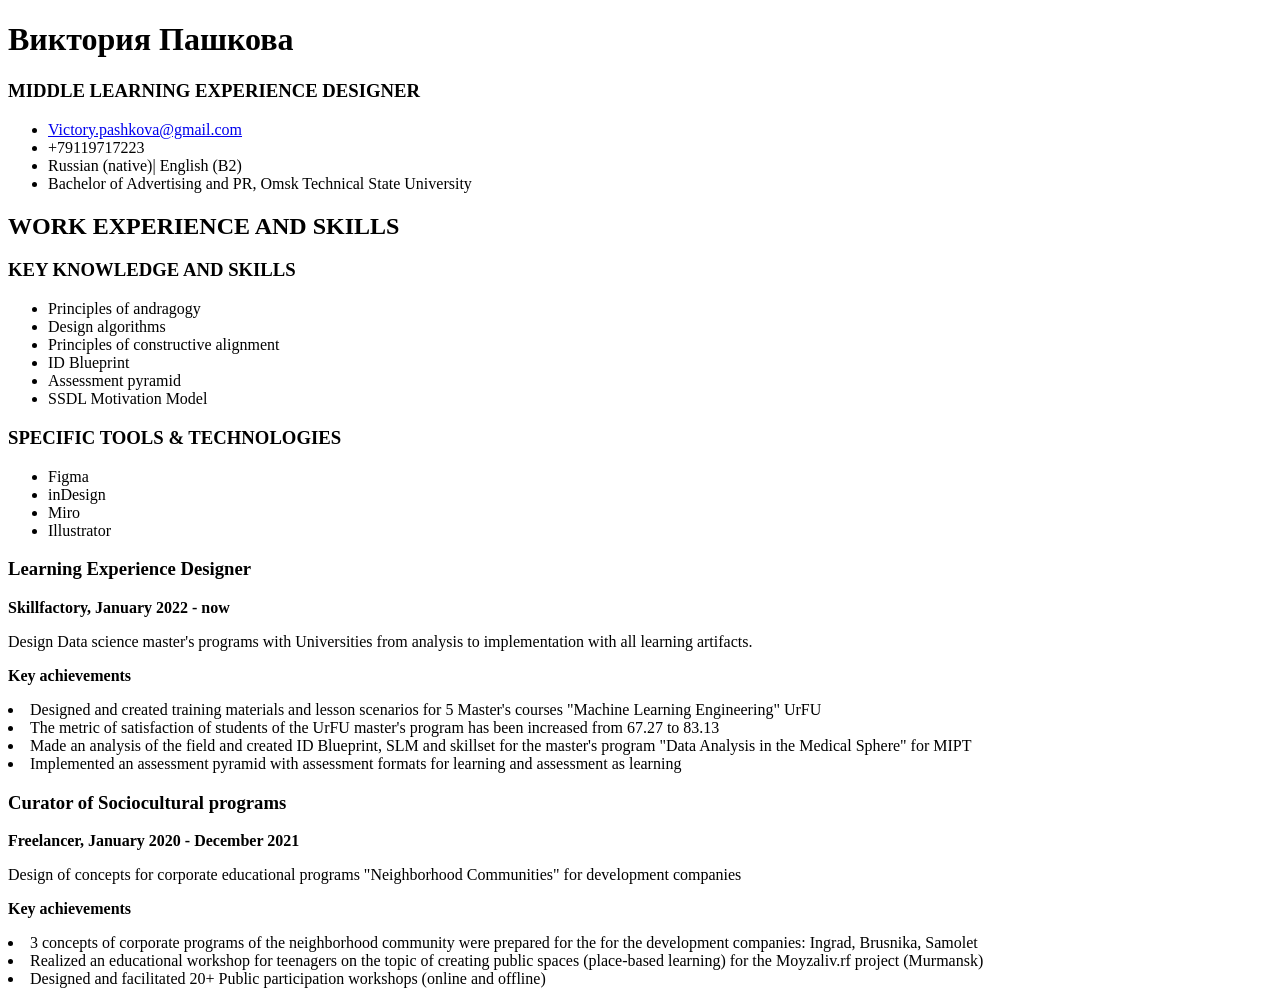
==== index.html @ 1668ae15 "Add files via upload" ====
<!DOCTYPE html>
<html lang="en">
<head>
    <meta charset="UTF-8">
    <meta http-equiv="X-UA-Compatible" content="IE=edge">
    <meta name="viewport" content="width=device-width, initial-scale=1.0">
    <title>CV.html</title>
    <link rel="stylesheet" href="../css/style.css">
</head>
<body>
    <header>
        <h1 class="title1">Виктория Пашкова</h1>
        <h3 class="title2">MIDDLE LEARNING EXPERIENCE DESIGNER</h3>
        <ul>
              <li><a href="Victory.pashkova@gmail.com">Victory.pashkova@gmail.com</a></li>
              <li>+79119717223</li>
              <li>Russian (native)| English (B2)</li>
              <li>Bachelor of Advertising and PR, Omsk Technical State University</li>
        
            </ul>
        </header>
        
        <main>
        <h2>WORK EXPERIENCE AND SKILLS</h2>
        
        <section>
            <h3>KEY KNOWLEDGE AND SKILLS</h3>
        <ul>
              <li>Principles of andragogy</li>
              <li>Design algorithms</li>
              <li>Principles of constructive alignment</li>
              <li>ID Blueprint</li>
              <li>Assessment pyramid</li>
              <li>SSDL Motivation Model</li>
            </ul>
        
        </section>
        
        <aside>
        <div>
        <h3>SPECIFIC TOOLS & TECHNOLOGIES</h3>
        <ul>
              <li>Figma</li>
              <li>inDesign</li>
              <li>Miro</li>
              <li>Illustrator</li>
            </ul>
        </div>
        </aside>
        
            
        </section>
        
        <section>
        <h3>Learning Experience Designer</h3>
        
        <p>
        <b>Skillfactory, January 2022 - now</b>
        </p>
        
        <p>
        Design Data science master's programs with Universities from analysis to implementation with all learning artifacts.
        </p>
        
        <p>
        <b>Key achievements</b>
        </p>
        
              <li>Designed and created training materials and lesson scenarios for 5 Master's courses "Machine Learning Engineering" UrFU</li>
              <li>The metric of satisfaction of students of the UrFU master's program has been increased from 67.27 to 83.13</li>
              <li>Made an analysis of the field and created ID Blueprint, SLM and skillset for the master's program "Data Analysis in the Medical Sphere" for MIPT</li>
              <li>Implemented an assessment pyramid with assessment formats for learning and assessment as learning</li>
        
        </section>
        
        <section>
        <h3>Curator of Sociocultural programs</h3>
        
        <p>
        <b>Freelancer, January 2020 - December 2021</b>
        </p>
        
        <p>
        Design of concepts for corporate educational programs "Neighborhood Communities" for development companies
        </p>
        
        <p>
        <b>Key achievements</b>
        </p>
        
              <li>3 concepts of corporate programs of the neighborhood community were prepared for the for the development companies: Ingrad, Brusnika, Samolet</li>
              <li>Realized an educational workshop for teenagers on the topic of creating public spaces (place-based learning) for the Moyzaliv.rf project (Murmansk)</li>
              <li>Designed and facilitated 20+ Public participation workshops (online and offline)</li>
        
        </section>
        
        </main> 
</body>
</html>
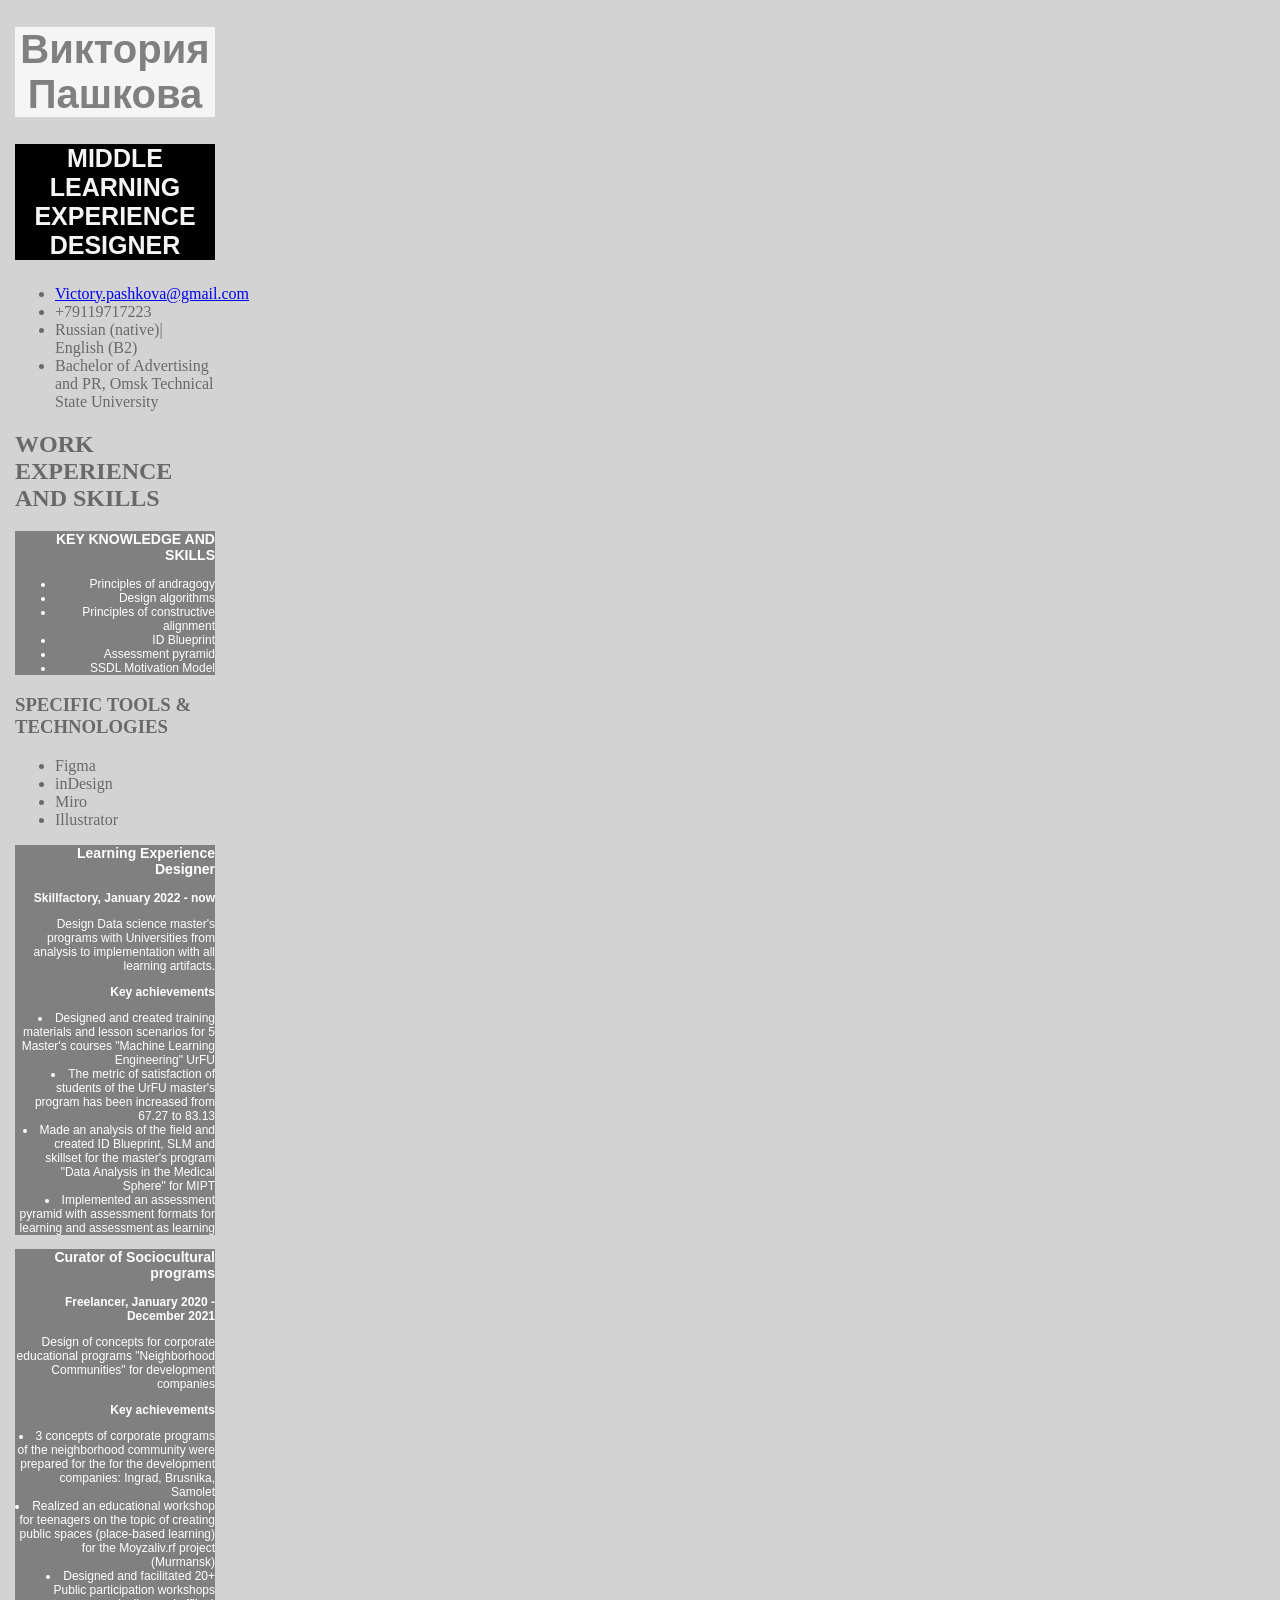
==== commit 3d21f1ba: "Update index.html" ====
--- a/index.html
+++ b/index.html
@@ -5,7 +5,7 @@
     <meta http-equiv="X-UA-Compatible" content="IE=edge">
     <meta name="viewport" content="width=device-width, initial-scale=1.0">
     <title>CV.html</title>
-    <link rel="stylesheet" href="../css/style.css">
+    <link rel="stylesheet" href="style.css">
 </head>
 <body>
     <header>
--- a/style.css
+++ b/style.css
@@ -0,0 +1,40 @@
+body {
+    color: DimGrey;
+    width: 200px;
+    margin-left: 15px;
+    font-family: 'Gill Sans';
+    background-color: LightGrey;
+}
+
+.title1 {
+    color: grey;
+    text-align: center;
+    font-size: 40px;
+    font-family: sans-serif;
+    background-color: whitesmoke;
+}
+
+.title2 {
+    color: whitesmoke;
+    text-align: center;
+    font-size: 25px;
+    font-family: sans-serif;
+    background-color: black;
+}
+
+.title3 {
+    color: whitesmoke;
+    text-align: center;
+    font-size: 15px;
+    font-family: sans-serif;
+    background-color: black;
+}
+
+section{
+    color: white;
+    text-align: right;
+    font-size: 12px;
+    font-family: sans-serif;
+    background-color: gray;
+
+}
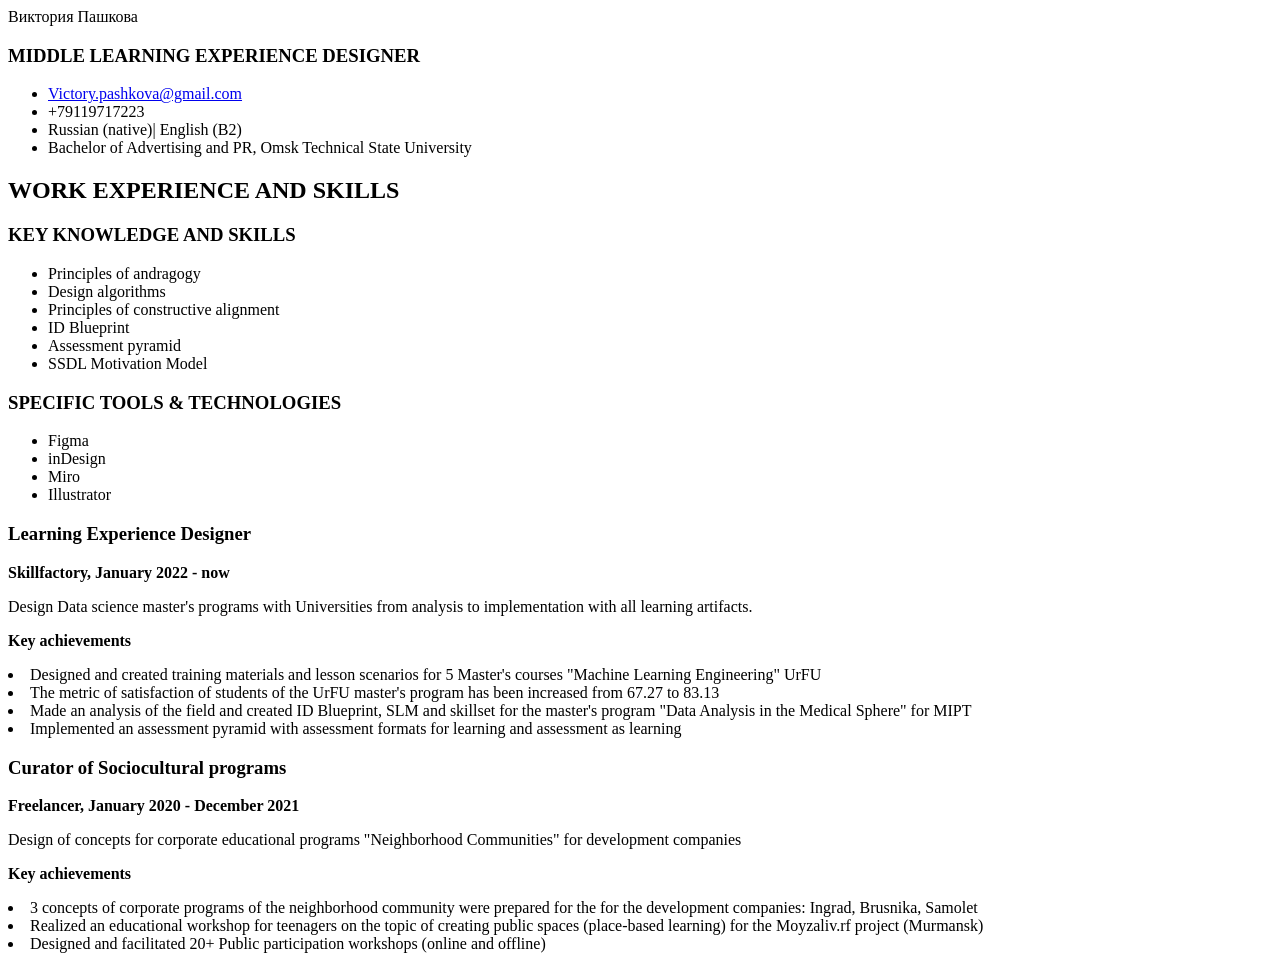
==== commit 9cb9481e: "Update index.html" ====
--- a/index.html
+++ b/index.html
@@ -4,8 +4,8 @@
     <meta charset="UTF-8">
     <meta http-equiv="X-UA-Compatible" content="IE=edge">
     <meta name="viewport" content="width=device-width, initial-scale=1.0">
-    <title>CV.html</title>
-    <link rel="stylesheet" href="style.css">
+    <title>index.html</title>
+    <link rel="stylesheet" href="style.css" type="text/css>
 </head>
 <body>
     <header>
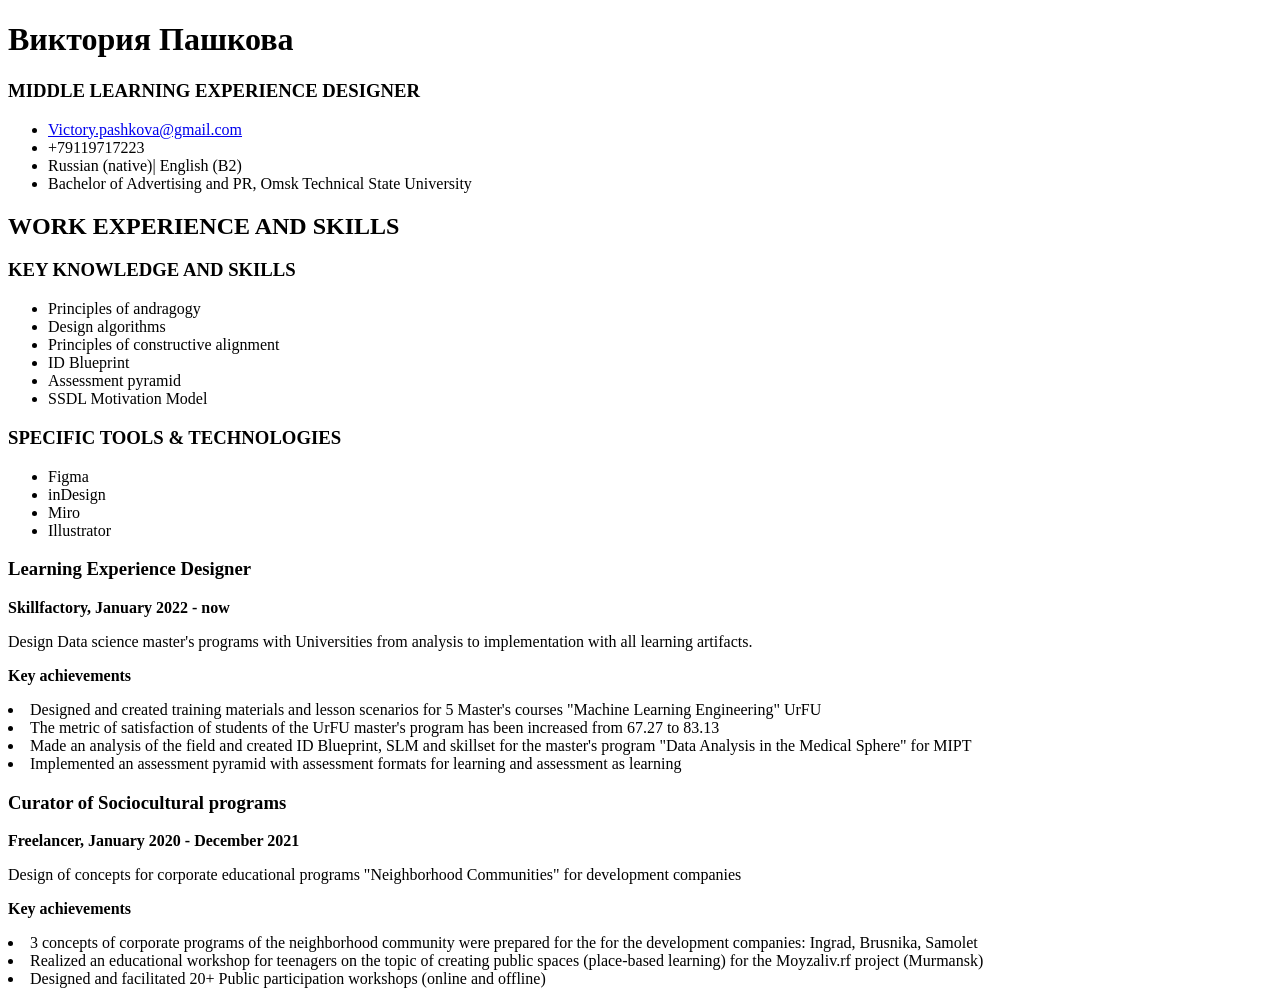
==== commit 476fce6e: "Add files via upload" ====
--- a/index.html
+++ b/index.html
@@ -5,7 +5,7 @@
     <meta http-equiv="X-UA-Compatible" content="IE=edge">
     <meta name="viewport" content="width=device-width, initial-scale=1.0">
     <title>index.html</title>
-    <link rel="stylesheet" href="style.css" type="text/css>
+    <link rel="stylesheet" href="../css/style.css">
 </head>
 <body>
     <header>
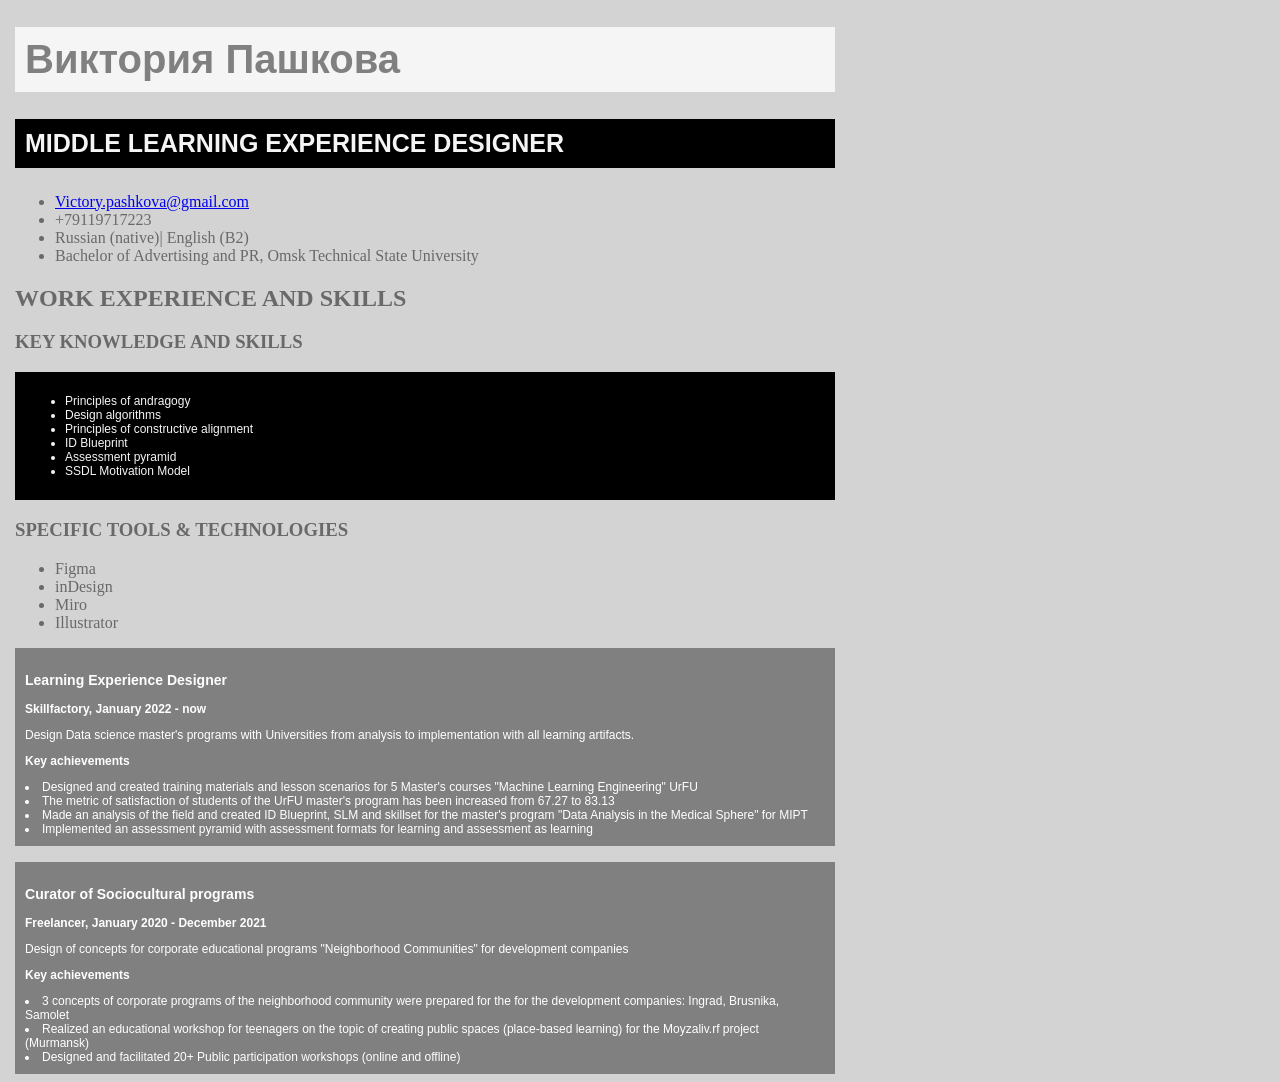
==== commit 6ee556c5: "Add files via upload" ====
--- a/index.html
+++ b/index.html
@@ -5,9 +5,10 @@
     <meta http-equiv="X-UA-Compatible" content="IE=edge">
     <meta name="viewport" content="width=device-width, initial-scale=1.0">
     <title>index.html</title>
-    <link rel="stylesheet" href="../css/style.css">
+    <link rel="stylesheet" href="style.css">
 </head>
 <body>
+    <div class="center">
     <header>
         <h1 class="title1">Виктория Пашкова</h1>
         <h3 class="title2">MIDDLE LEARNING EXPERIENCE DESIGNER</h3>
@@ -22,9 +23,9 @@
         
         <main>
         <h2>WORK EXPERIENCE AND SKILLS</h2>
-        
-        <section>
-            <h3>KEY KNOWLEDGE AND SKILLS</h3>
+        <h3>KEY KNOWLEDGE AND SKILLS</h3>
+        <section class="skills">
+            
         <ul>
               <li>Principles of andragogy</li>
               <li>Design algorithms</li>
@@ -51,7 +52,7 @@
             
         </section>
         
-        <section>
+        <section class="intro">
         <h3>Learning Experience Designer</h3>
         
         <p>
@@ -73,7 +74,9 @@
         
         </section>
         
-        <section>
+        <p></p>
+
+        <section class="intro">
         <h3>Curator of Sociocultural programs</h3>
         
         <p>
@@ -95,5 +98,6 @@
         </section>
         
         </main> 
+    </div>
 </body>
 </html>
--- a/style.css
+++ b/style.css
@@ -0,0 +1,73 @@
+body {
+    color: DimGrey;
+    margin-left: 15px;
+    font-family: 'Gill Sans';
+    background-color: LightGrey;
+    width: 800px;
+}
+
+.title1 {
+    color: grey;
+    width: 800px;
+    text-align: left;
+    font-size: 40px;
+    font-family: sans-serif;
+    background-color: whitesmoke;
+    padding-bottom: 10px;
+    padding-top: 10px;
+    padding-right: 10px;
+    padding-left: 10px;
+}
+
+.title2 {
+    color: whitesmoke;
+    width: 800px;
+    text-align: left;
+    font-size: 25px;
+    font-family: sans-serif;
+    background-color: black;
+    padding-bottom: 10px;
+    padding-top: 10px;
+    padding-right: 10px;
+    padding-left: 10px;
+}
+
+
+section{
+    color: white;
+    text-align: left;
+    font-size: 12px;
+    font-family: sans-serif;
+    background-color: gray;
+    width: 800px;
+    padding-bottom: 10px;
+    padding-top: 10px;
+    padding-right: 10px;
+    padding-left: 10px;
+
+}
+
+.skills {
+    color: whitesmoke;
+    text-align: left;
+    font-size: 12px;
+    width: 800px;
+    font-family: sans-serif;
+    background-color: black;
+    padding-bottom: 10px;
+    padding-top: 10px;
+    padding-right: 10px;
+    padding-left: 10px;
+}
+
+.title3 {
+    color: whitesmoke;
+    text-align: write;
+    font-size: 15px;
+    font-family: sans-serif;
+    background-color: black;
+    padding-bottom: 10px;
+    padding-top: 10px;
+    padding-right: 10px;
+    padding-left: 10px;
+}
